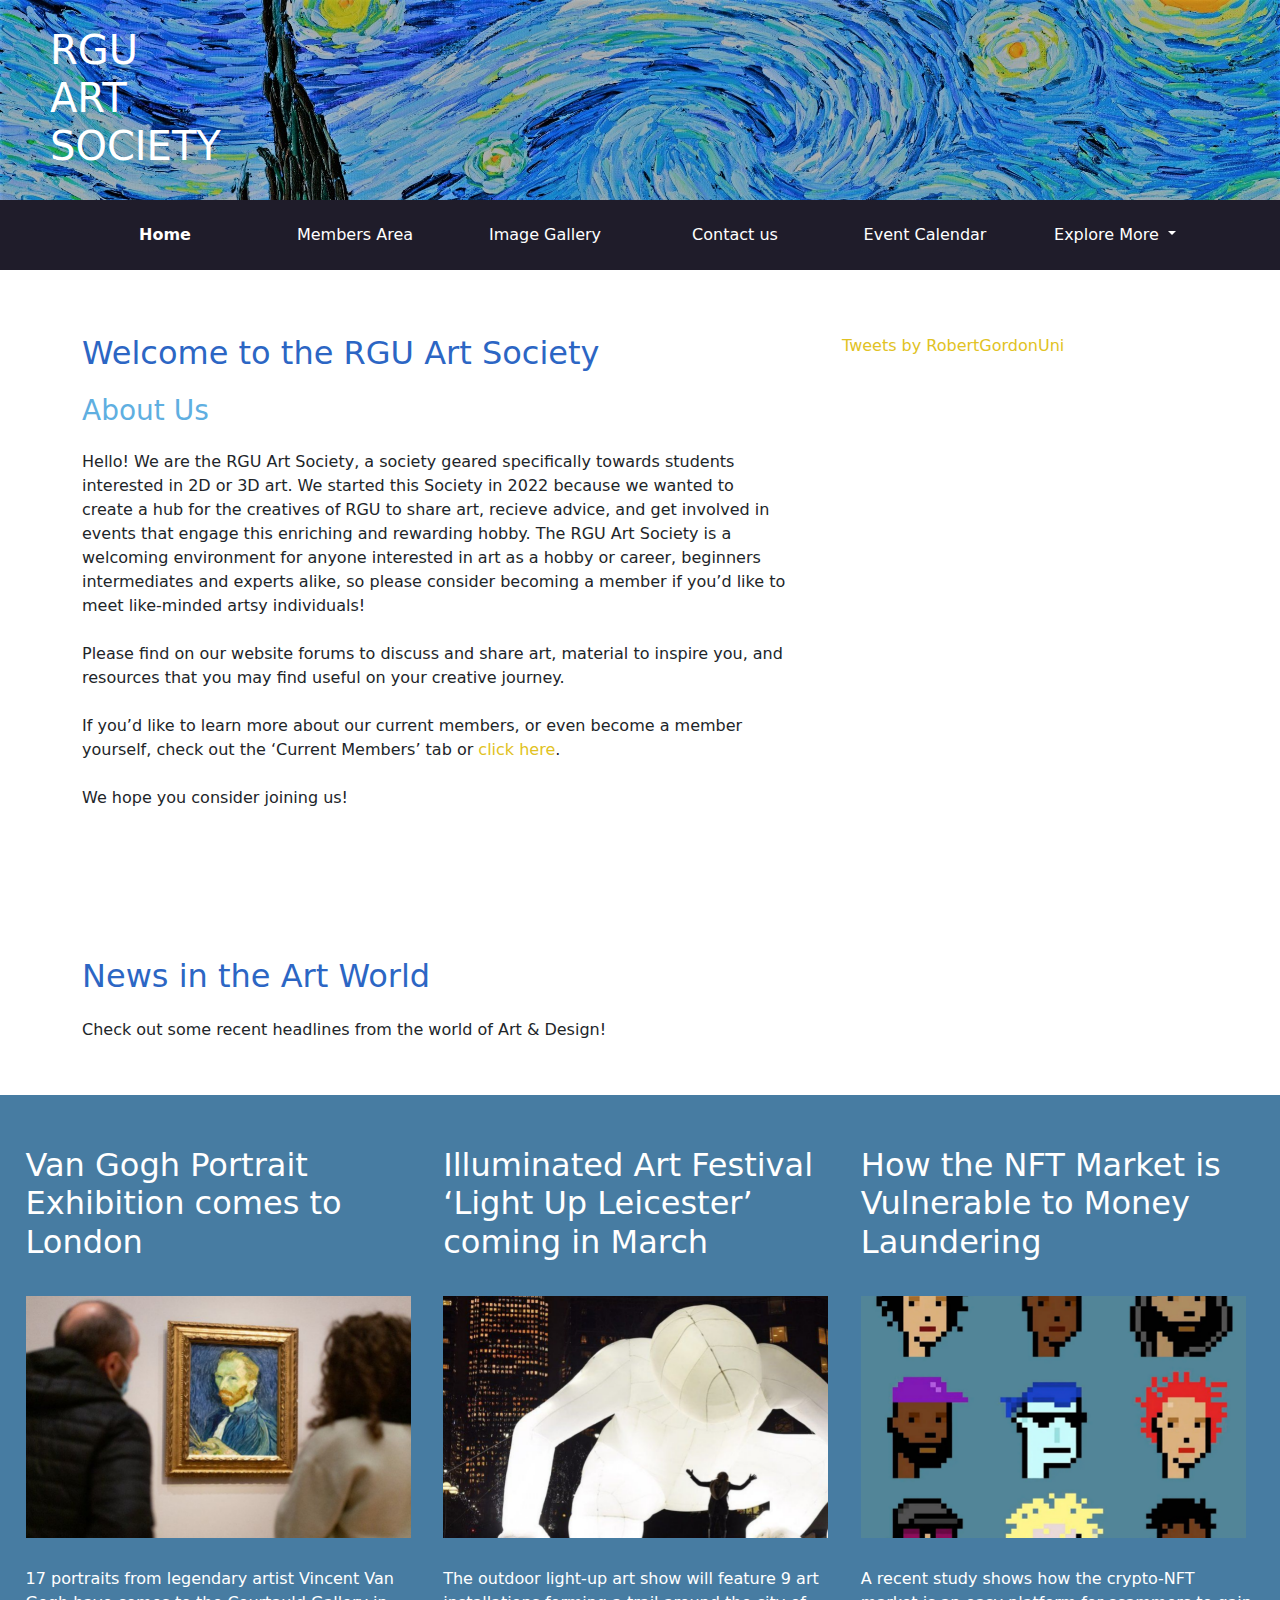
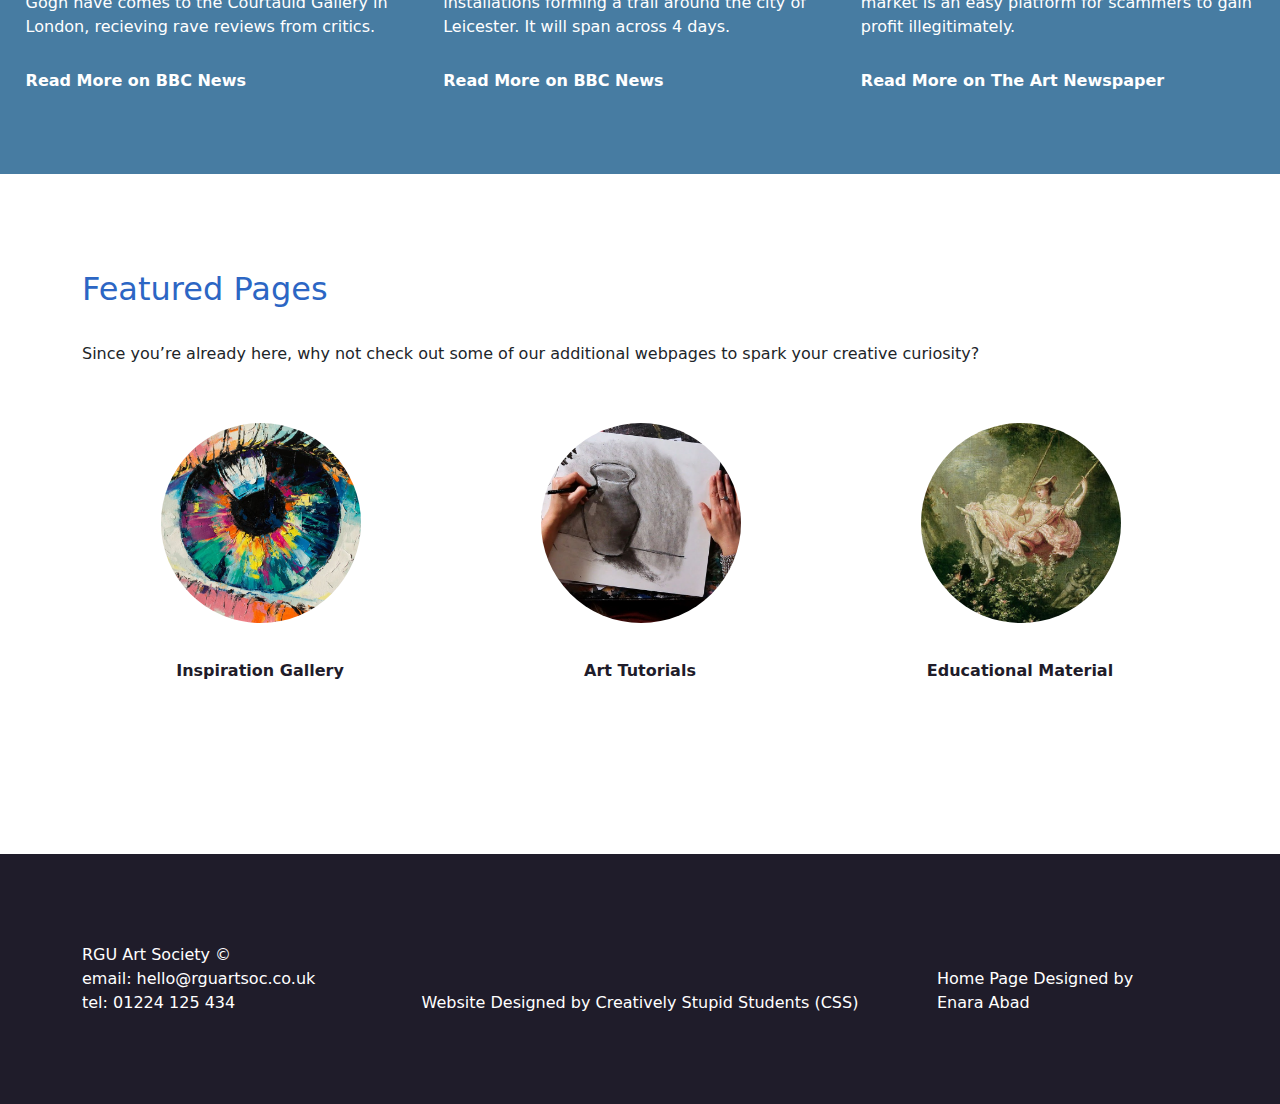
==== index.html @ 3223e85e "Add files via upload" ====
<!DOCTYPE html>
<!-- This webpage was implemented by Enara Abad-->
<html>
    <head>
        <!-- title and css links go here -->
        <meta name="viewport" content="width=device-width, initial-scale=1.0">
        <title>Home Page</title>
        <link rel="stylesheet" href="CSS/bootstrap.css">
        <link rel="stylesheet" href="CSS/homeCSS.css"> 
        <link rel="stylesheet" href="CSS/masterCSS.css">
        <!-- you may also want to implement your own css sheet for individual features of your page -->
        

        <!--Links to the extrernal javascript used by certain elements on the page-->
        <script src="https://cdn.jsdelivr.net/npm/@popperjs/core@2.9.2/dist/umd/popper.min.js" ></script>
        <script src="https://cdn.jsdelivr.net/npm/bootstrap@5.0.1/dist/js/bootstrap.min.js" integrity="sha384-Atwg2Pkwv9vp0ygtn1JAojH0nYbwNJLPhwyoVbhoPwBhjQPR5VtM2+xf0Uwh9KtT" crossorigin="anonymous"></script>
    </head>

    <header>
        <img style="position:absolute" src="images/Starry-Night.jpg" alt="Starry-Night" width = 100%, height = 250px>*
			
		<h1>RGU <br> ART <br> SOCIETY</h1>
        
    </header>

    <nav>
        <div class="container">
            <div class="row">
                <div class="col"><a href="index.html"><b>Home</b></a></div>
                <div class="col"><a href="membersPage.html">Members Area</a></div>
                <div class="col"><a href="imageGallery.html">Image Gallery</a></div>
                <div class="col"><a href="#">Contact us</a></div>
                <div class="col"><a href="#">Event Calendar</a></div>

                <!-- The dropdown content is managed and displayed here -->
                <div class="col">
                    <div class="dropdown">
                        <a class="dropdown-toggle" id="dropdownMenuButton1" data-bs-toggle="dropdown" aria-expanded="false" >
                        Explore More
                        </a>
                        <ul class="dropdown-menu" aria-labelledby="dropdownMenuButton1">
                            <li><a class="dropdown-item" href="#">Art Forum</a></li>
                            <li><a class="dropdown-item" href="#">Resources and Tutorials</a></li>
                            <li><a class="dropdown-item" href="opportunities.html">Opportunities</a></li>
                            <li><a class="dropdown-item" href="placesToVisit.html">Places to visit</a></li>
                            <li><a class="dropdown-item" href="styleGuide.html">Art Style Guide</a></li>
                        </ul>
                    </div>
                </div>

            </div>
        </div>
        <!-- The <b> tags go around the current page label -->
        <!-- Explore More will be integrated with extra links that will appear by hovering over -->
    </nav>

    <body>
        <main>
            <!-- main content (you write this!)-->
            <div class="container">
                <div class="row">
                    <article class="col-8"> 
                        <h2>Welcome to the RGU Art Society</h2>
                        <h3>About Us</h3>
        
                        <p id="introText">
                            Hello! We are the RGU Art Society, a society geared specifically towards students interested in 2D or 3D art. We started this Society in 2022 because we wanted to create a hub for the creatives of RGU to share art, recieve advice, and get involved in events that engage this enriching and rewarding hobby. The RGU Art Society is a welcoming environment for anyone interested in art as a hobby or career, beginners intermediates and experts alike, so please consider becoming a member if you’d like to meet like-minded artsy individuals! <br><br>
        
                            Please find on our website forums to discuss and share art, material to inspire you, and resources that you may find useful on your creative journey. <br><br>
        
                            If you’d like to learn more about our current members, or even become a member yourself, check out the ‘Current Members’ tab or <a href="#">click here</a>. <br><br>
        
                            We hope you consider joining us!
                        </p>
        
                        <h2>News in the Art World</h2>
        
                        <p>Check out some recent headlines from the world of Art & Design!</p>
                    </article>
        
                    <aside class="col-4">
                        <a class="twitter-timeline" data-height="85%" href="https://twitter.com/RobertGordonUni?ref_src=twsrc%5Etfw">Tweets by RobertGordonUni</a> <script async src="https://platform.twitter.com/widgets.js" charset="utf-8"></script> 
                    </aside>
                </div>
            </div>
    
            <div id="newsBand">
                <div class="row">
                    <div class="col">
                        <div class="newsArticles">
                            <div class="headlines">
                                <h2>Van Gogh Portrait Exhibition comes to London</h2>
                            </div>
                                
                            <img src="images/vanGoghGallery.png" alt="Two people looking at a self portrait of van gogh in a gallery." height="242px" width="385px">
                            <p>
                                17 portraits from legendary artist Vincent Van Gogh have comes to the Courtauld Gallery in London, recieving rave reviews from critics. 
                            </p>
                            <p><b><a href="https://www.bbc.co.uk/news/entertainment-arts-60227547">
                                Read More on BBC News 
                            </a></b></p>
                        </div> 
                    </div>
    
                    <div class="col">
                        <div class="newsArticles">
                            <div class="headlines">
                                <h2>Illuminated Art Festival ‘Light Up Leicester’ coming in March</h2>
                            </div>
                            
                            <img src="images/lightShow.png" alt="A large light sculpture of a crouching figure in a city at nighttime." height="242px" width="385px">
                            <p>
                                The outdoor light-up art show will feature 9 art installations forming a trail around the city of Leicester. It will span across 4 days.
                            </p>
                            <p><b><a href="https://www.bbc.co.uk/news/uk-england-leicestershire-60202378">
                                Read More on BBC News 
                            </a></b></p>
                        </div> 
                    </div>
                        
                    <div class="col">
                        <div class="newsArticles">
                            <div class="headlines">
                                <h2>How the NFT Market is Vulnerable to Money Laundering</h2>
                            </div>
                            
                            <img src="images/nfts.png" alt="A grid of pixel-art NFTs on a blue-grey background." height="242px" width="385px">
                            <p>
                                A recent study shows how the crypto-NFT market is an easy platform for scammers to gain profit illegitimately.
                            </p>
                            <p><b><a href="https://www.theartnewspaper.com/2022/02/08/us-treasury-study-art-market-money-laundering-nfts">
                                Read More on The Art Newspaper
                            </a></b></p>
                        </div>
                    </div>
                </div>
            </div>
    
            <div class="container">
                <h2>Featured Pages</h2>
                <p>
                    Since you’re already here, why not check out some of our additional webpages to spark your creative curiosity?
                </p>
    
                <div class="featured">
                    <div class="row justify-content-center">
                        <div class="col">
                            <a href="#">
                                <img src="images/paintedEye.jpg" class="circle-image" alt="A colourful expressive painting of an eye." height="200px" width="200px">
                                <p><b>
                                    Inspiration Gallery 
                                </b></p>
                            </a>
                        </div>
        
                        <div class="col">
                            <a href="#">
                                <img src="images/charcoalDrawing.jpg" class="circle-image" alt="A top-down image of someone making a charcoal drawing of a jar." height="200px" width="200px">
                                <p><b>
                                    Art Tutorials
                                </b></p>
                            </a>
                        </div>
                            
                        <div class="col">
                            <a href="#">
                                <img src="images/swingingPainting.jpg" class="circle-image" alt="A cropped version of The Swing Painting by Jean Honore Fragonard." height="200px" width="200px">
                                <p><b>
                                    Educational Material
                                </b></p>
                            </a>
                        </div>
                    </div>
                </div>
    
    
            </div>
        </main>
    </body>

    <footer>
        <div class="container">
            <div class="row">
                <div class="col">RGU Art Society &copy</div>

                <div class="col-6"> </div>

                <div class="col"> </div>
            </div>
            
            <div class="row">
                <div class="col">email: hello@rguartsoc.co.uk</div>

                <div class="col-6"> </div>

                <div class="col">Home Page Designed by</div>
            </div>

            <div class="row">
                <div class="col">tel: 01224 125 434</div>

                <div class="col-6" id="footerMiddle">Website Designed by Creatively Stupid Students (CSS)</div>
                
                <div class="col">Enara Abad</span>
            </div>
        </div>
    </footer>
</html>
---- CSS/homeCSS.css ----
.circle-image{
    border-radius:50%;
}

.headlines{
    height:150px;
}

#newsBand{
    background-color: #477CA2;
    padding: 2%;
    padding-top: 4%;
    padding-bottom: 4%;
    height:fit-content;
    color:white;
    margin-bottom:7.5%
}

#newsBand h2{
    color:white;

}

#newsBand a{
    color:white;
    text-decoration: none;
}

#newsBand img {
    margin-bottom: 7.5%;
}

.featured{
    margin-top:5%;
} 

.featured p{
    margin-top:10%;
    text-align: center;
}

.featured .col{
    margin:1px;
}

.featured img{
    position:relative;
    left:22%;
}

.featured a{
    color: #1F1C2A;
    text-decoration: none;
}

#introText{
    margin-bottom:20%;
    padding-right:4%;
}

article{
    margin-bottom: 2%;
}
---- CSS/masterCSS.css ----
header { 
    position:relative; 
    width:100%; 
    height:200px; 
    background:#1F1C2A;
}

header h1 {
    position:absolute; 
    color:white; 
    padding-left:50px;
    top:13%
}

nav {
    position:relative; 
    width:100%; 
    height:70px; 
    background:#1F1C2A;
    text-align:center;
    padding-top: 22.5px;
}

nav .dropdown-menu{
    background-color: #B1C8DE;
}

nav .dropdown-item {
    color:#235087;
}

nav a{
    color:white;
    text-decoration: none;
}

nav a:hover{
    color:#2E67C5;
}

main{
    padding-top:5%;
    padding-bottom:25%;
}

main h2,h3{
    margin-bottom:3%;
}

main h2{
    color: #2C66C4;
}

main h3{
    color: #5FAFE1;
}

main p{
    margin-bottom:30px;
}

main a{
    text-decoration: none;
    color: #E1C223;
}

main .btn{
    margin-bottom:2%;
}

footer {
    bottom:-100%; 
    width:100%; 
    height:250px; 
    background:#1F1C2A;
    clear: both;
    position: relative;
    margin-top: -180px;
}

footer div {
    color:white; 
}

footer .container{
    padding-top:7% ;
}

#footerMiddle{
    text-align:center;
}
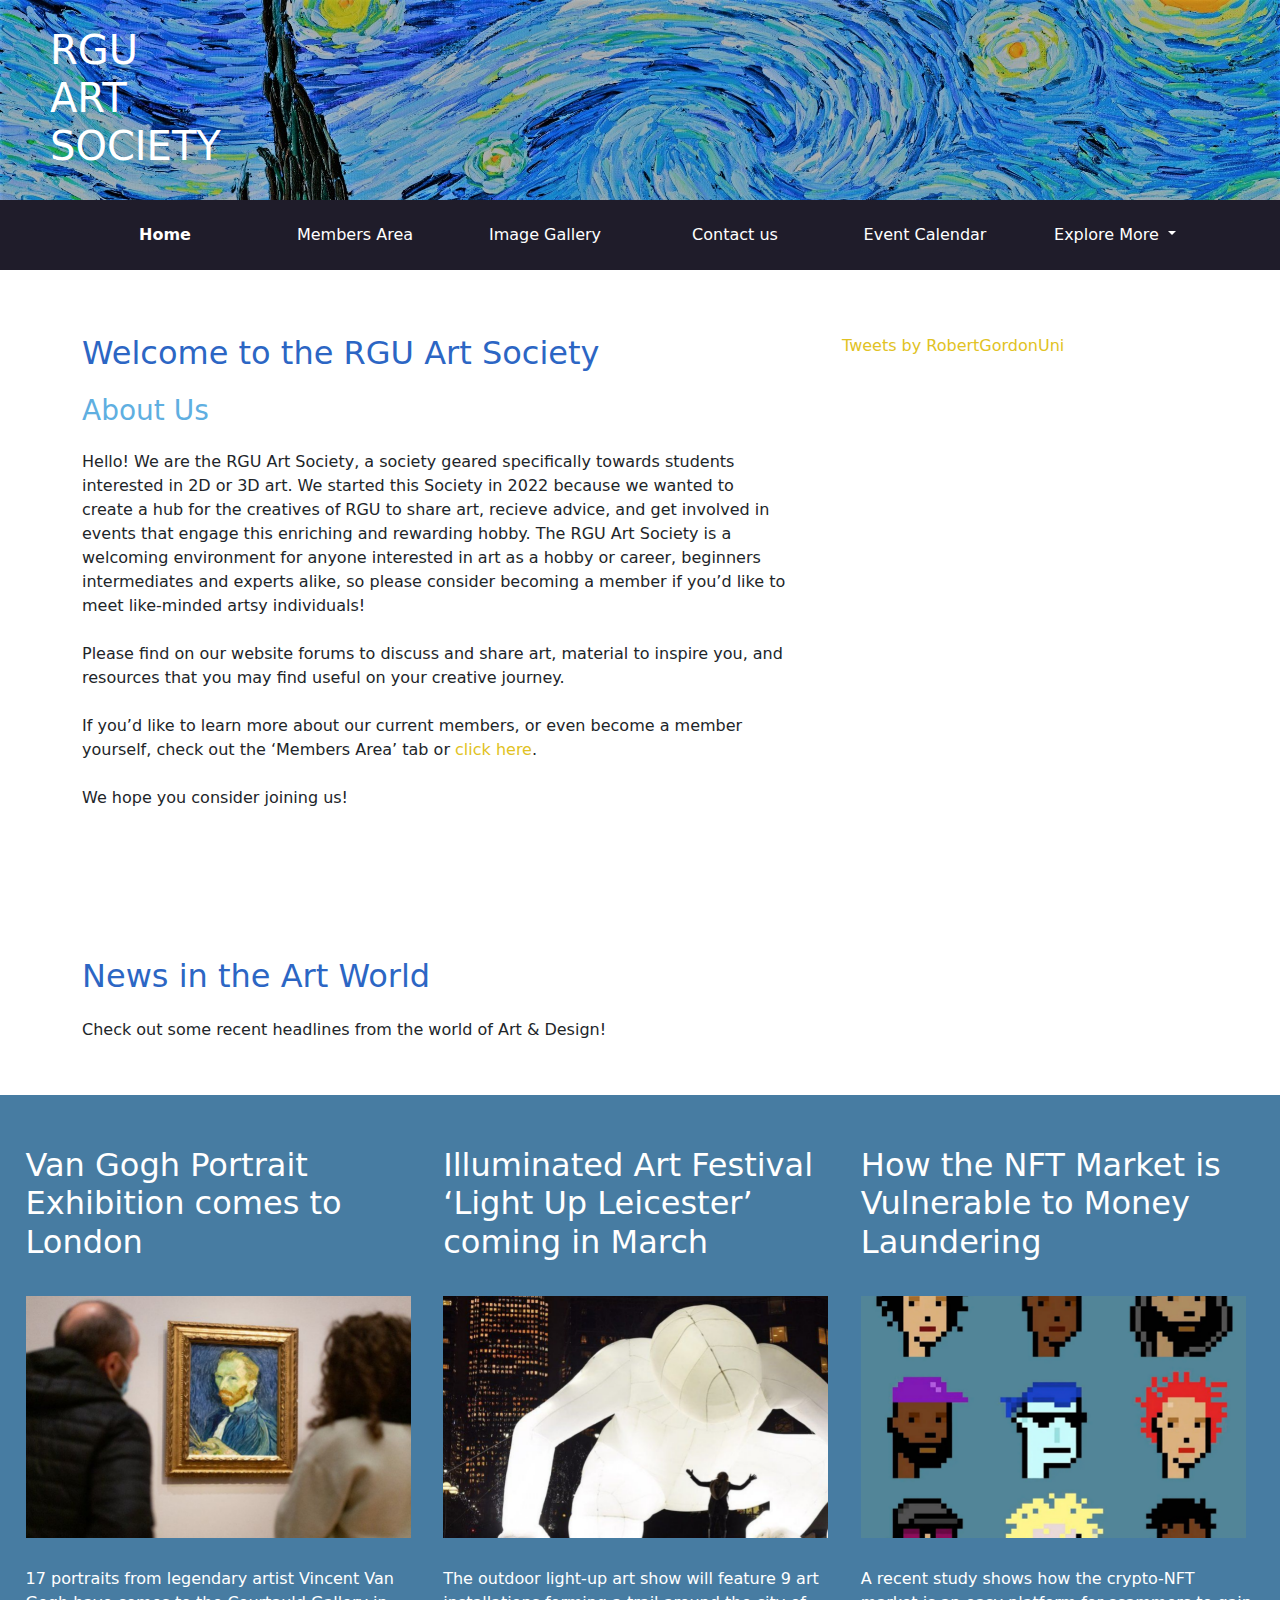
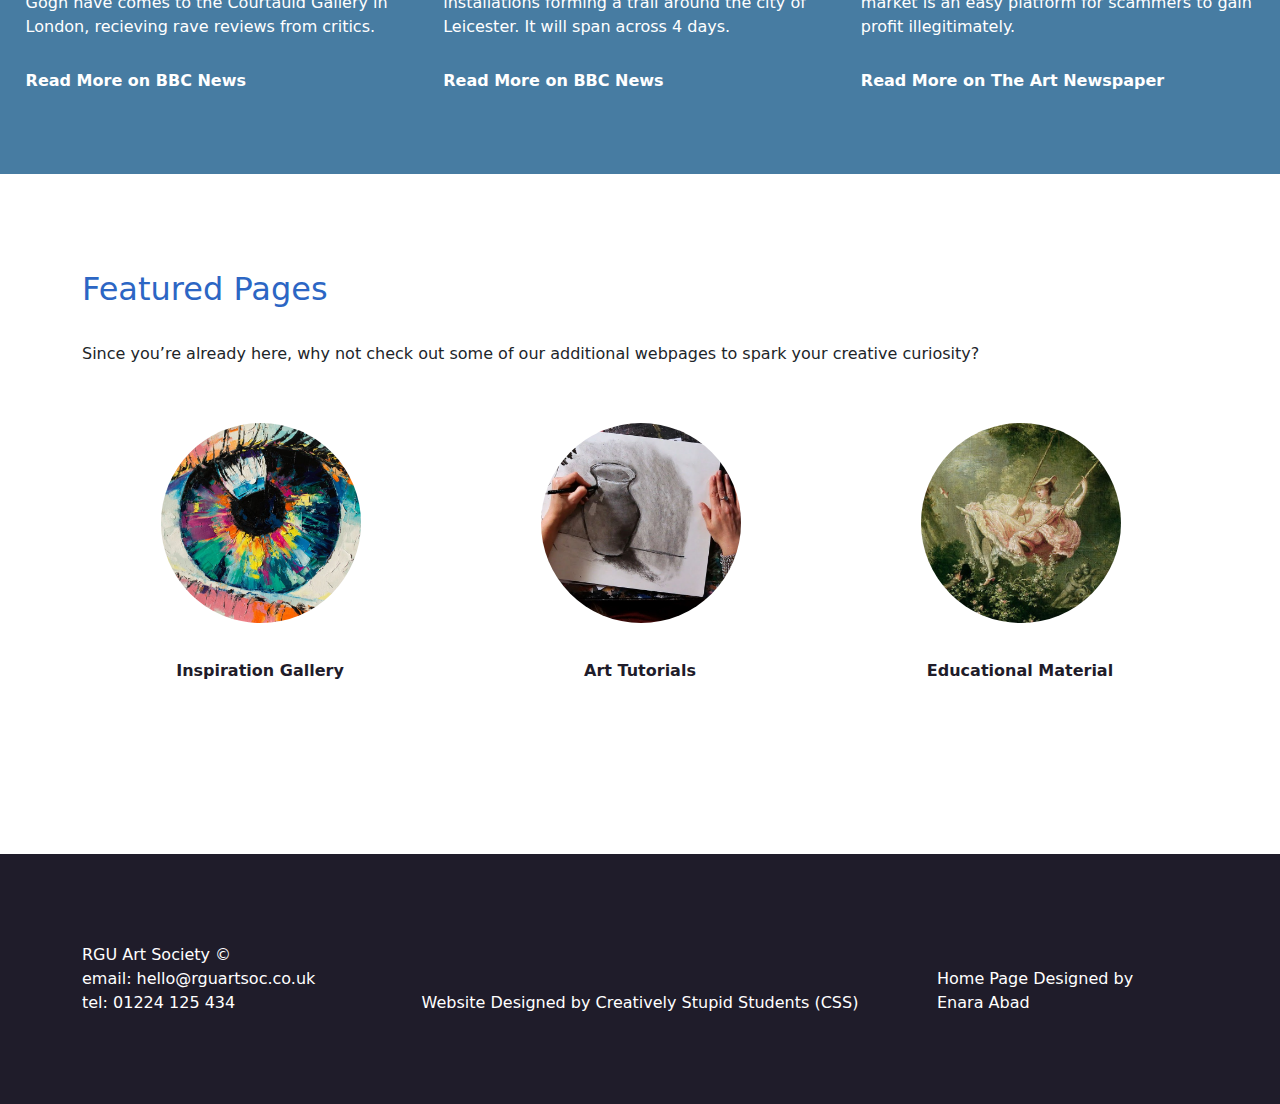
==== commit b0336b79: "Add files via upload" ====
--- a/index.html
+++ b/index.html
@@ -29,29 +29,27 @@
                 <div class="col"><a href="index.html"><b>Home</b></a></div>
                 <div class="col"><a href="membersPage.html">Members Area</a></div>
                 <div class="col"><a href="imageGallery.html">Image Gallery</a></div>
-                <div class="col"><a href="#">Contact us</a></div>
-                <div class="col"><a href="#">Event Calendar</a></div>
+                <div class="col"><a href="ContactUs.html">Contact us</a></div>
+                <div class="col"><a href="calendar.html">Event Calendar</a></div>
 
                 <!-- The dropdown content is managed and displayed here -->
                 <div class="col">
-                    <div class="dropdown">
-                        <a class="dropdown-toggle" id="dropdownMenuButton1" data-bs-toggle="dropdown" aria-expanded="false" >
+                <div class="dropdown">
+                    <a class="dropdown-toggle" id="dropdownMenuButton1" data-bs-toggle="dropdown" aria-expanded="false">
                         Explore More
-                        </a>
-                        <ul class="dropdown-menu" aria-labelledby="dropdownMenuButton1">
-                            <li><a class="dropdown-item" href="#">Art Forum</a></li>
-                            <li><a class="dropdown-item" href="#">Resources and Tutorials</a></li>
-                            <li><a class="dropdown-item" href="opportunities.html">Opportunities</a></li>
-                            <li><a class="dropdown-item" href="placesToVisit.html">Places to visit</a></li>
-                            <li><a class="dropdown-item" href="styleGuide.html">Art Style Guide</a></li>
-                        </ul>
-                    </div>
+                    </a>
+                    <ul class="dropdown-menu" aria-labelledby="dropdownMenuButton1" style="background: lightblue;">
+                        <li><a class="dropdown-item" href="ForumPage.html">Art Forum</a></li>
+                        <li><a class="dropdown-item" href="tutorials.html">Resources and Tutorials</a></li>
+                        <li><a class="dropdown-item" href="opportunities.html">Opportunities</a></li>
+                        <li><a class="dropdown-item" href="placesToVisit.html">Places to visit</a></li>
+                        <li><a class="dropdown-item" href="styleGuide.html">Art Style Guide</a></li>
+                    </ul>
+                  </div>
                 </div>
-
             </div>
         </div>
-        <!-- The <b> tags go around the current page label -->
-        <!-- Explore More will be integrated with extra links that will appear by hovering over -->
+
     </nav>
 
     <body>
@@ -68,7 +66,7 @@
         
                             Please find on our website forums to discuss and share art, material to inspire you, and resources that you may find useful on your creative journey. <br><br>
         
-                            If you’d like to learn more about our current members, or even become a member yourself, check out the ‘Current Members’ tab or <a href="#">click here</a>. <br><br>
+                            If you’d like to learn more about our current members, or even become a member yourself, check out the ‘Members Area’ tab or <a href="#">click here</a>. <br><br>
         
                             We hope you consider joining us!
                         </p>
@@ -145,7 +143,7 @@
                 <div class="featured">
                     <div class="row justify-content-center">
                         <div class="col">
-                            <a href="#">
+                            <a href="imageGallery.html">
                                 <img src="images/paintedEye.jpg" class="circle-image" alt="A colourful expressive painting of an eye." height="200px" width="200px">
                                 <p><b>
                                     Inspiration Gallery 
@@ -154,7 +152,7 @@
                         </div>
         
                         <div class="col">
-                            <a href="#">
+                            <a href="tutorials.html">
                                 <img src="images/charcoalDrawing.jpg" class="circle-image" alt="A top-down image of someone making a charcoal drawing of a jar." height="200px" width="200px">
                                 <p><b>
                                     Art Tutorials
@@ -163,7 +161,7 @@
                         </div>
                             
                         <div class="col">
-                            <a href="#">
+                            <a href="styleGuide.html">
                                 <img src="images/swingingPainting.jpg" class="circle-image" alt="A cropped version of The Swing Painting by Jean Honore Fragonard." height="200px" width="200px">
                                 <p><b>
                                     Educational Material
@@ -179,29 +177,17 @@
     </body>
 
     <footer>
-        <div class="container">
-            <div class="row">
-                <div class="col">RGU Art Society &copy</div>
-
-                <div class="col-6"> </div>
-
-                <div class="col"> </div>
-            </div>
-            
-            <div class="row">
-                <div class="col">email: hello@rguartsoc.co.uk</div>
-
-                <div class="col-6"> </div>
-
-                <div class="col">Home Page Designed by</div>
-            </div>
-
-            <div class="row">
-                <div class="col">tel: 01224 125 434</div>
-
-                <div class="col-6" id="footerMiddle">Website Designed by Creatively Stupid Students (CSS)</div>
-                
-                <div class="col">Enara Abad</span>
+        <div class="container">    
+            <div class="row align-items-end">
+                <div class="col">
+                    RGU Art Society &copy<br>email: hello@rguartsoc.co.uk<br>tel: 01224 125 434
+                </div>
+                <div class="col-6">
+                    Website Designed by Creatively Stupid Students (CSS)
+                </div>
+                <div class="col">
+                    Home Page Designed by<br>Enara Abad
+                </div>
             </div>
         </div>
     </footer>
--- a/CSS/masterCSS.css
+++ b/CSS/masterCSS.css
@@ -86,8 +86,8 @@
     padding-top:7% ;
 }
 
-#footerMiddle{
-    text-align:center;
+footer .col-6{
+    text-align: center;
 }
 
 
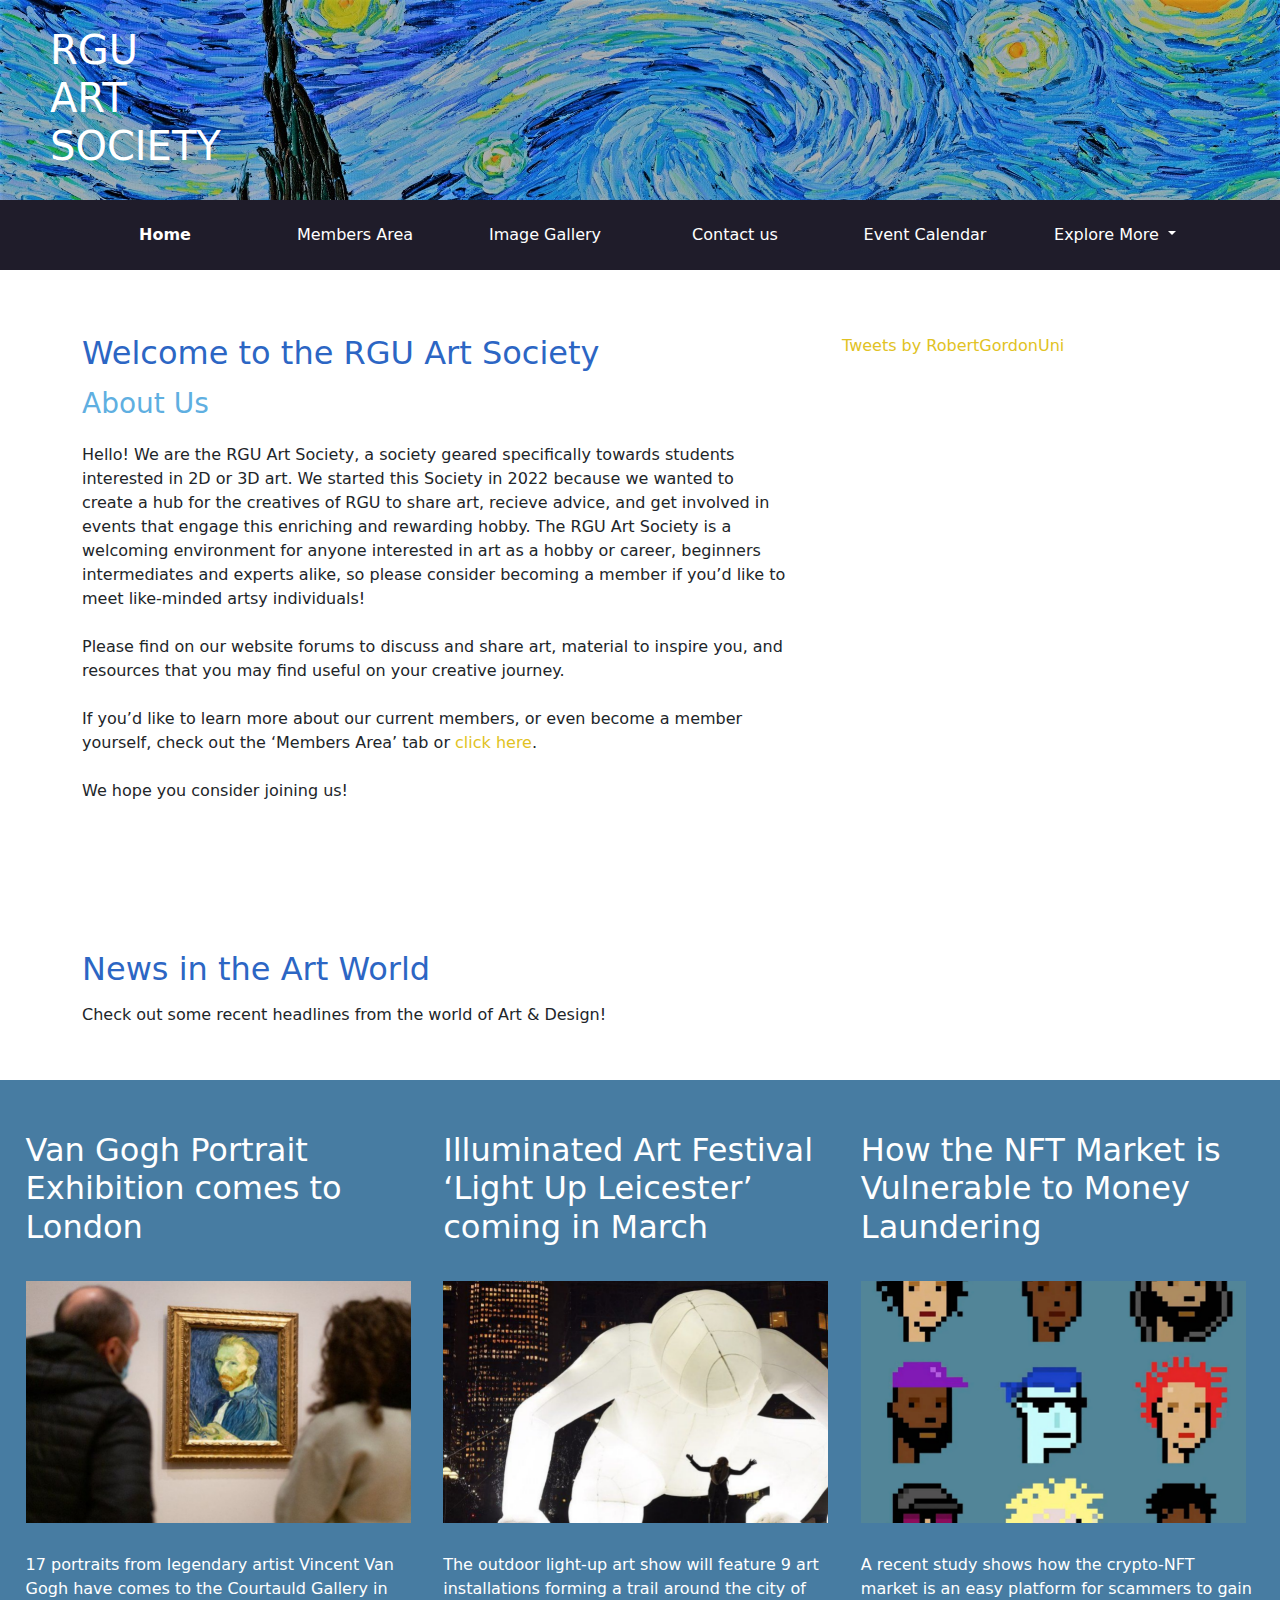
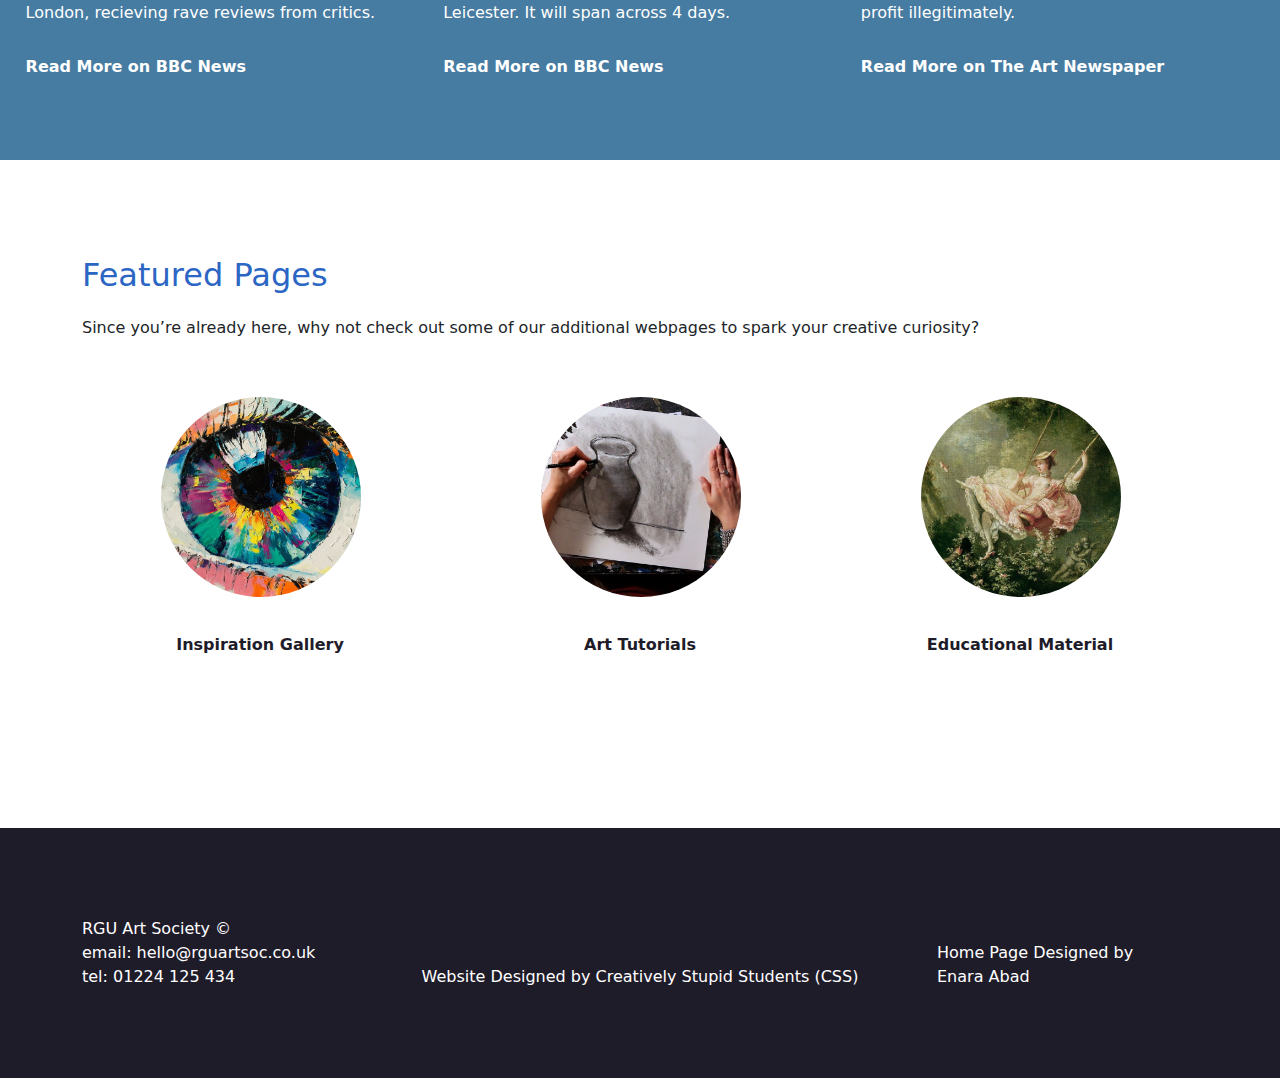
==== commit 8e18c633: "Add files via upload" ====
--- a/index.html
+++ b/index.html
@@ -66,7 +66,7 @@
         
                             Please find on our website forums to discuss and share art, material to inspire you, and resources that you may find useful on your creative journey. <br><br>
         
-                            If you’d like to learn more about our current members, or even become a member yourself, check out the ‘Members Area’ tab or <a href="#">click here</a>. <br><br>
+                            If you’d like to learn more about our current members, or even become a member yourself, check out the ‘Members Area’ tab or <a href="membersPage.html">click here</a>. <br><br>
         
                             We hope you consider joining us!
                         </p>
--- a/CSS/masterCSS.css
+++ b/CSS/masterCSS.css
@@ -43,7 +43,11 @@
     padding-bottom:25%;
 }
 
-main h2,h3{
+main h2{
+    margin-bottom:2%;
+}
+
+main h3{
     margin-bottom:3%;
 }
 
